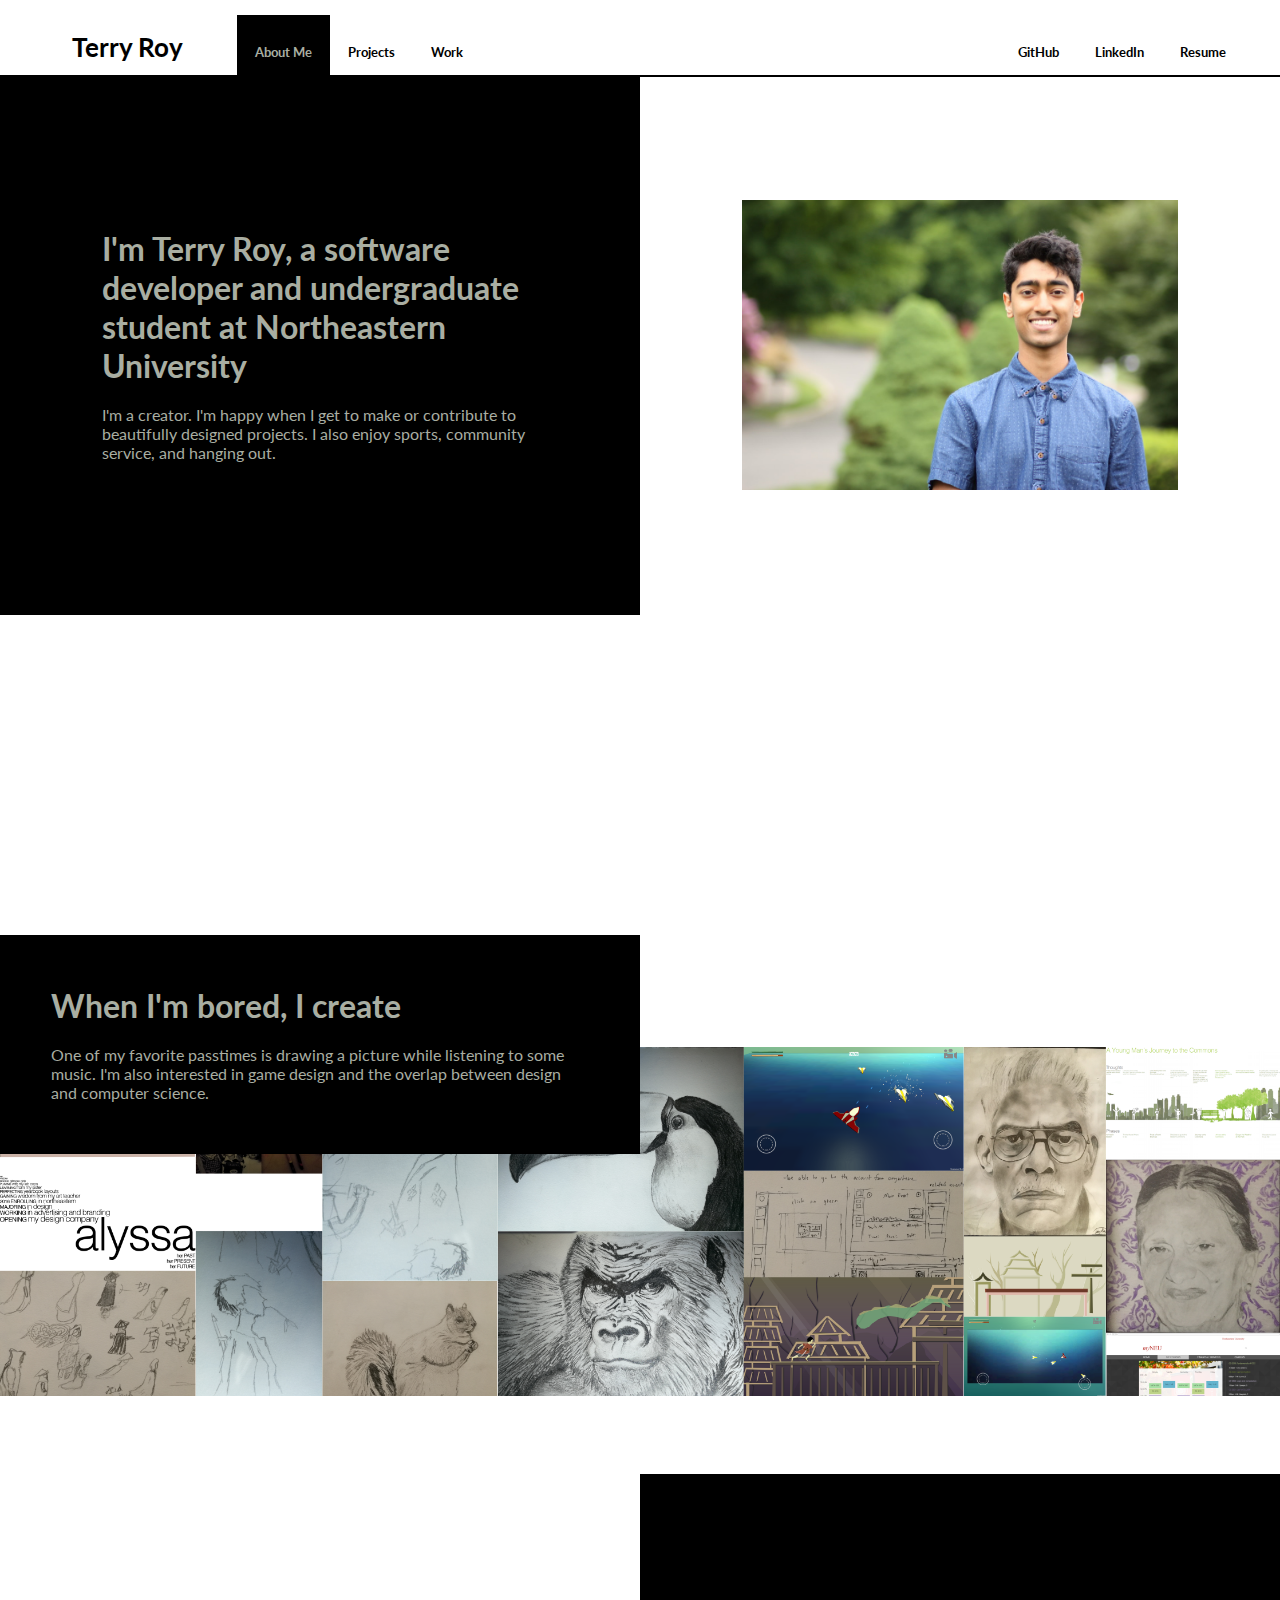
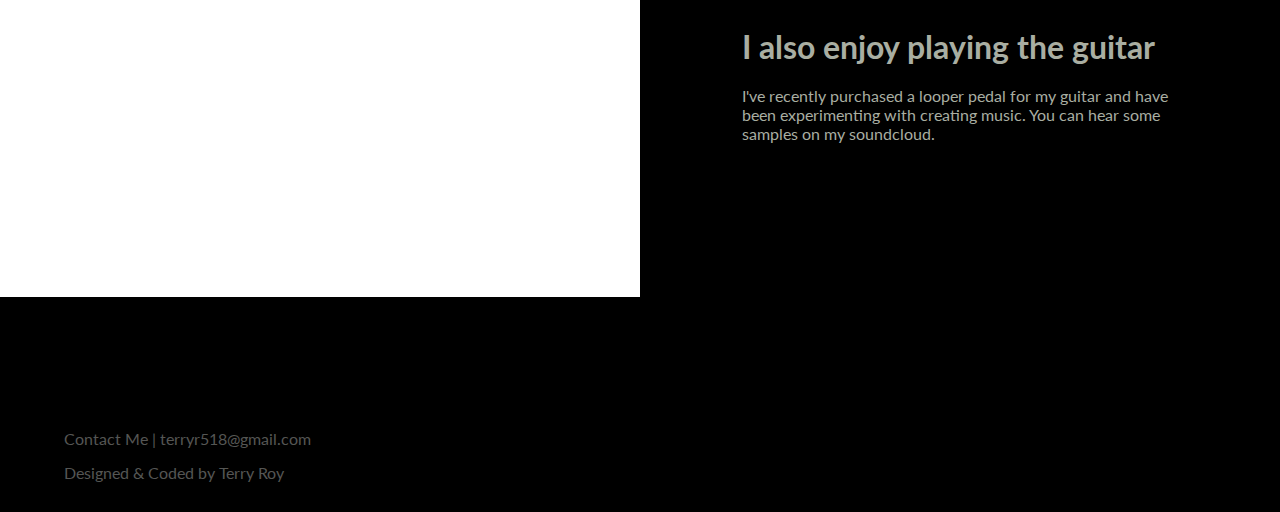
==== index.html @ 58ae0f97 "added work section and mobile support" ====
<!DOCTYPE html>
<html lang = "english">

	<head>
		<link  rel="stylesheet" href="https://fonts.googleapis.com/css?family=Lato">
		<link rel = "stylesheet" type = "text/css" href="master.css">
		<title> Terry Roy | Software Developer </title>
		<meta name="viewport" content="width=device-width, initial-scale=1.0">
	</head>

	<body id="AboutMe">

		<!-- SIDE BAR -->

		<div class = "toggle-btn" onclick="toggleSidebar()">
	        <span></span>
		    <span></span>
		    <span></span>
		</div>

		<div id="sidebar">
		  <ul class = "ul2">
				<li><span>About Me</span></li>
				<li><a href="./projects.html">Projects</a></li>
				<li><a href="./work.html">Work</a></li>
			</ul>
			<ul class = "ul1">
				<li><a href="https://github.com/terryr1" target = "_blank">GitHub</a></li>
				<li><a href="https://www.linkedin.com/in/terry-roy/" target = "_blank">LinkedIn</a></li>
				<li><a href="https://github.com/terryr1/terryr1.github.io/blob/master/resume.pdf">Resume</a></li>
			</ul>
		</div>

		<script>
			function toggleSidebar() {
				document.getElementById("sidebar").classList.toggle('active');
			}

			document.addEventListener("click", function(event) {
				if(event.target.closest("#sidebar")) return;
				if(event.target.closest(".toggle-btn")) return;
				document.getElementById("sidebar").classList.remove('active');
			});

		</script>

		
		<!-- PREVIOUS CODE -->

		<div class = "header">
			<h1> Terry Roy </h1>
			<ul class = "ul2">
				<li><span>About Me</span></li>
				<li><a href="./projects.html">Projects</a></li>
				<li><a href="./work.html">Work</a></li>
			</ul>
			<ul class = "ul1">
				<li><a href="https://github.com/terryr1" target = "_blank">GitHub</a></li>
				<li><a href="https://www.linkedin.com/in/terry-roy/" target = "_blank">LinkedIn</a></li>
				<li><a href="https://github.com/terryr1/terryr1.github.io/blob/master/resume.pdf">Resume</a></li>
			</ul>
		</div>
		<div class = "hline"> </div>
		<div class = "section">
			<section class = "left black">
				<h1>I'm Terry Roy, a software developer and undergraduate student at Northeastern University</h1>
				<p> I'm a creator. I'm happy when I get to make or contribute to beautifully designed projects. I also enjoy sports, community service, and hanging out.</p>
			</section>
			<img src = "images/terry.png" class = "right img" alt = "terry face"/>
		</div>
		<div class = "section white-back">
			<section class = "left banner-text" id="MyArt">
				<h1>When I'm bored, I create</h1>
				<p>One of my favorite passtimes is drawing a picture while listening to some music. I'm also interested in game design and the overlap between design and computer science. </p>
			</section>
			<img src = "images/artbanner.png" class = "right banner" alt = "art banner" />
		</div>
		<div class= "section">
			<iframe class = "left img" width="100%" height="600" scrolling="no" frameborder="no" allow="autoplay" src="https://w.soundcloud.com/player/?url=https%3A//api.soundcloud.com/tracks/547295505&color=%23a9aea2&auto_play=false&hide_related=false&show_comments=true&show_user=true&show_reposts=false&show_teaser=true&visual=true"></iframe>
			<section class = "right black" id="MyMusic">
				<h1>I also enjoy playing the guitar</h1>
				<p>I've recently purchased a looper pedal for my guitar and have been experimenting with creating music. You can hear some samples on my soundcloud.</p>
			</section>
		</div>
		<div class = "footer">
			<section  id="footer" class = "footersec">
				<p>Contact Me | terryr518@gmail.com</p>
				<p>Designed & Coded by Terry Roy</p>
			</section>
		</div>
	</body>
</html>
---- master.css ----
/*-------------------MOBILE VERSION---------------------------------------------------------------*/
body {
		margin: 0;
		padding: 0;
		background-color: white;
}

* {
	    box-sizing: border-box;
}

/*------ABOUT ME-----*/

.section {
		align-items: center;
		display: inline-block;
		width: 100%;
		background-color: black;
}

.white-back {
	background-color: white;
}

.black {
	font-family: 'Lato', serif;
	color: #A9AEA2;
	width: 100%;
	padding: 8%;
	position: relative;
}

.banner-text {
	font-family: 'Lato', serif;
	color: black;
	width: 100%;
	padding: 8%;
	position: relative;
}

.banner {
	width: 100%;
	height: auto;
	position: relative;
	padding-top: 15%;
	padding-bottom: 15%;
}

.white {
	font-family: 'Lato', serif;
	color: black;
	width: 100%;
	padding: 8%;
	background-color: white;
	position: relative;
}

/* face */
.img {
	padding: 8%;
	width: auto;
	height: 50vw;	
	display:block;
	margin-left:auto;
	margin-right:auto;
	position: relative;
}


/** -------------------HEADER **/

.hline {
	display: none;
}
.header {
	width: 100%;
	font-family: 'Lato', serif;
    font-size: 13px;/*make vh*/
}


/*my name*/
.header h1 {
	margin: 0;
	position: relative;
	display: flex;
	float: left;
	display: block;
	padding: 0 0vh;/*make vh*/
	list-style: none;
	line-height: 80px;/*make px*/
	text-align: center;
	text-decoration: none;
	color: black;
	font-weight: bold;
	margin-left: 6vh;/*make vh*/
}

.header ul {
	display: none;
}


/** -----------------------------------------------FOOTER **/
	/*centers items vertically*/
	.footer {
		display: flex;
		align-items: center;
		background-color: black;
		width: 100%;
		padding-top: 10%;
	}

	.footersec {
		width: 100%;
		font-family: 'Lato', serif;
		color: #555654;
		float: right;
		padding-left: 5%;
		background-color: black;
	}

/*--------------SIDEBAR------------*/

#sidebar {

	font-family: 'Lato', serif;
	top: -.25%;
	font-size: 13px;/*make vh*/
	margin: 0;
	padding: 0;
	position: fixed;
	width: 35%;
	height:100%;
	background-color: white;
	right: -35%;
	transition: all 500ms linear;
	z-index: 2;
}

#sidebar.active {
	z-index: 2;
	right: 0%;
}

.toggle-btn {
	position: absolute;
	right: 5%;
	top: 25px;
}

.toggle-btn span {
	display: block;
	width: 28px;
	height: 4px;
	background: black;
	margin: 5px;
}

#sidebar ul li
{
	list-style: none;
	line-height: 35px;/*make px*/
	text-align: left;
}

#sidebar ul li a
{
	display: block;
	padding: 0 2vh;/*make vh*/
	text-decoration: none;
	color: black;
	font-weight: bold;
}

#sidebar ul li span
{
	display: block;
	padding: 0 2vh;/*make vh*/
	text-decoration: none;
	color: #A9AEA2;
	background-color: black;
	font-weight: bold;
}

#sidebar ul li a:hover
{
	font-family: 'Lato', serif;
    font-size: 12px;/*make vh*/
}


/*----------------DESKTOP SITE--------------------------------------------------------------------------------------------*/

@media only screen and (min-width: 777px) {

    body {
		margin: 0;
		padding: 0;
		background-color: white;
	}

	* {
		margin: 0;
	    box-sizing: border-box;
	    /*border: 1px solid red;*/
	}

	.mobileversion {
		display: none;
	}

	#sidebar {
		display: none;
	}

	.toggle-btn {
		display: none;
	}

	/*----------------------------------MAIN PAGE CONTENT----*/

	.section {
		all: unset;
		display: flex;
		align-items: center;
		width: 100%;
		background-color: white;
	}

	.section h1 {
		margin-bottom: 20px;
	}
	
	.left {
		float: left;

	}

	.right {
		float: right;
	}

	.img {
		all: unset;
		max-height: 50vh;
		margin: 0;
		padding-top: 3%;
		padding-bottom: 3%;
		padding-left: 8%;
		padding-right: 8%;
		object-fit: contain;
		align-self: center;
		width: 34%;
		height: auto;
	}

	.white {
		font-family: 'Lato', serif;
		color: black;
		width: 50%;
		padding: 8%;
		padding-top: 25%;
		padding-bottom: 25%;
		background-color: white;
	}

	.black {
		font-family: 'Lato', serif;
		margin-bottom: 0;
		color: #A9AEA2;
		width: 50%;
		padding: 8%;
		padding-top: 12%;
		padding-bottom: 12%;
		background-color: black;
	}

	/**-------------------------------art banner---------------------------**/

	.banner-text {
		z-index: 2;
		font-family: 'Lato', serif;
		color: #A9AEA2;
		width: 50%;
		padding: 4%;
		margin-top: 25%;
		margin-bottom: 25%;
		background-color: black;
	}

	.banner {
		width: 100%;
		height: auto;
		top: 95%;
		left: 0%;
		position: absolute;
		padding-top: 15%;
		padding-bottom: 15%;
	}


	/** -----------------------------------------------FOOTER **/
	/*centers items vertically*/
	.footer {
		display: flex;
		align-items: center;
		background-color: black;
		padding-top: 8%; 
		width: 100%;
	}

	.footersec {
		margin-top: 15px;
		margin-bottom: 15px;
		width: 100%;
		font-family: 'Lato', serif;
		color: #555654;
		float: right;
		padding-left: 5%;
		background-color: black;
	}

	.footersec p {
		margin-top: 15px;
		margin-bottom: 15px;
	}


	/*----------------------------------------------------HEADER----*/

	/*header line*/
	.hline {
		left: 0;
		display: unset;
		width: 100%;
		top: 75px;/*make vh*/
		color: black;
		border-top: 2px solid black;/*make vh*/
		position: absolute;
	}

	.header {
		width: 100%;
		font-family: 'Lato', serif;
	    font-size: 13px;/*make vh*/
	}

	.header ul
	{
		display: unset;
		display: flex;
	}

	/*left list*/
	.ul2
	{
		top: 15px;
		position: relative;
		display: flex;
		float: left;
		padding: 0 4vh;
	}

	/*right list*/
	.ul1
	{
		top: 15px;
		position: relative;
		display: flex;
		float: right;
		padding: 0 4vh;
	}

	/*my name*/
	.header h1 {
		top: 10px;
		position: relative;
		display: flex;
		float: left;
		display: block;
		padding: 0 2vh;/*make vh*/
		list-style: none;
		line-height: 75px;/*make px*/
		text-align: center;
		text-decoration: none;
		color: black;
		font-weight: bold;
		margin-left: 6vh;/*make vh*/
	}

	.header ul li
	{
		list-style: none;
		line-height: 75px;/*make px*/
		text-align: center;
	}

	.header ul li a
	{
		display: block;
		padding: 0 2vh;/*make vh*/
		text-decoration: none;
		color: black;
		font-weight: bold;
	}

	.header ul li span
	{
		display: block;
		padding: 0 2vh;/*make vh*/
		text-decoration: none;
		color: #A9AEA2;
		background-color: black;
		font-weight: bold;
	}

	.header ul li a:hover
	{
		font-family: 'Lato', serif;
	    font-size: 12px;/*make vh*/
	}

}
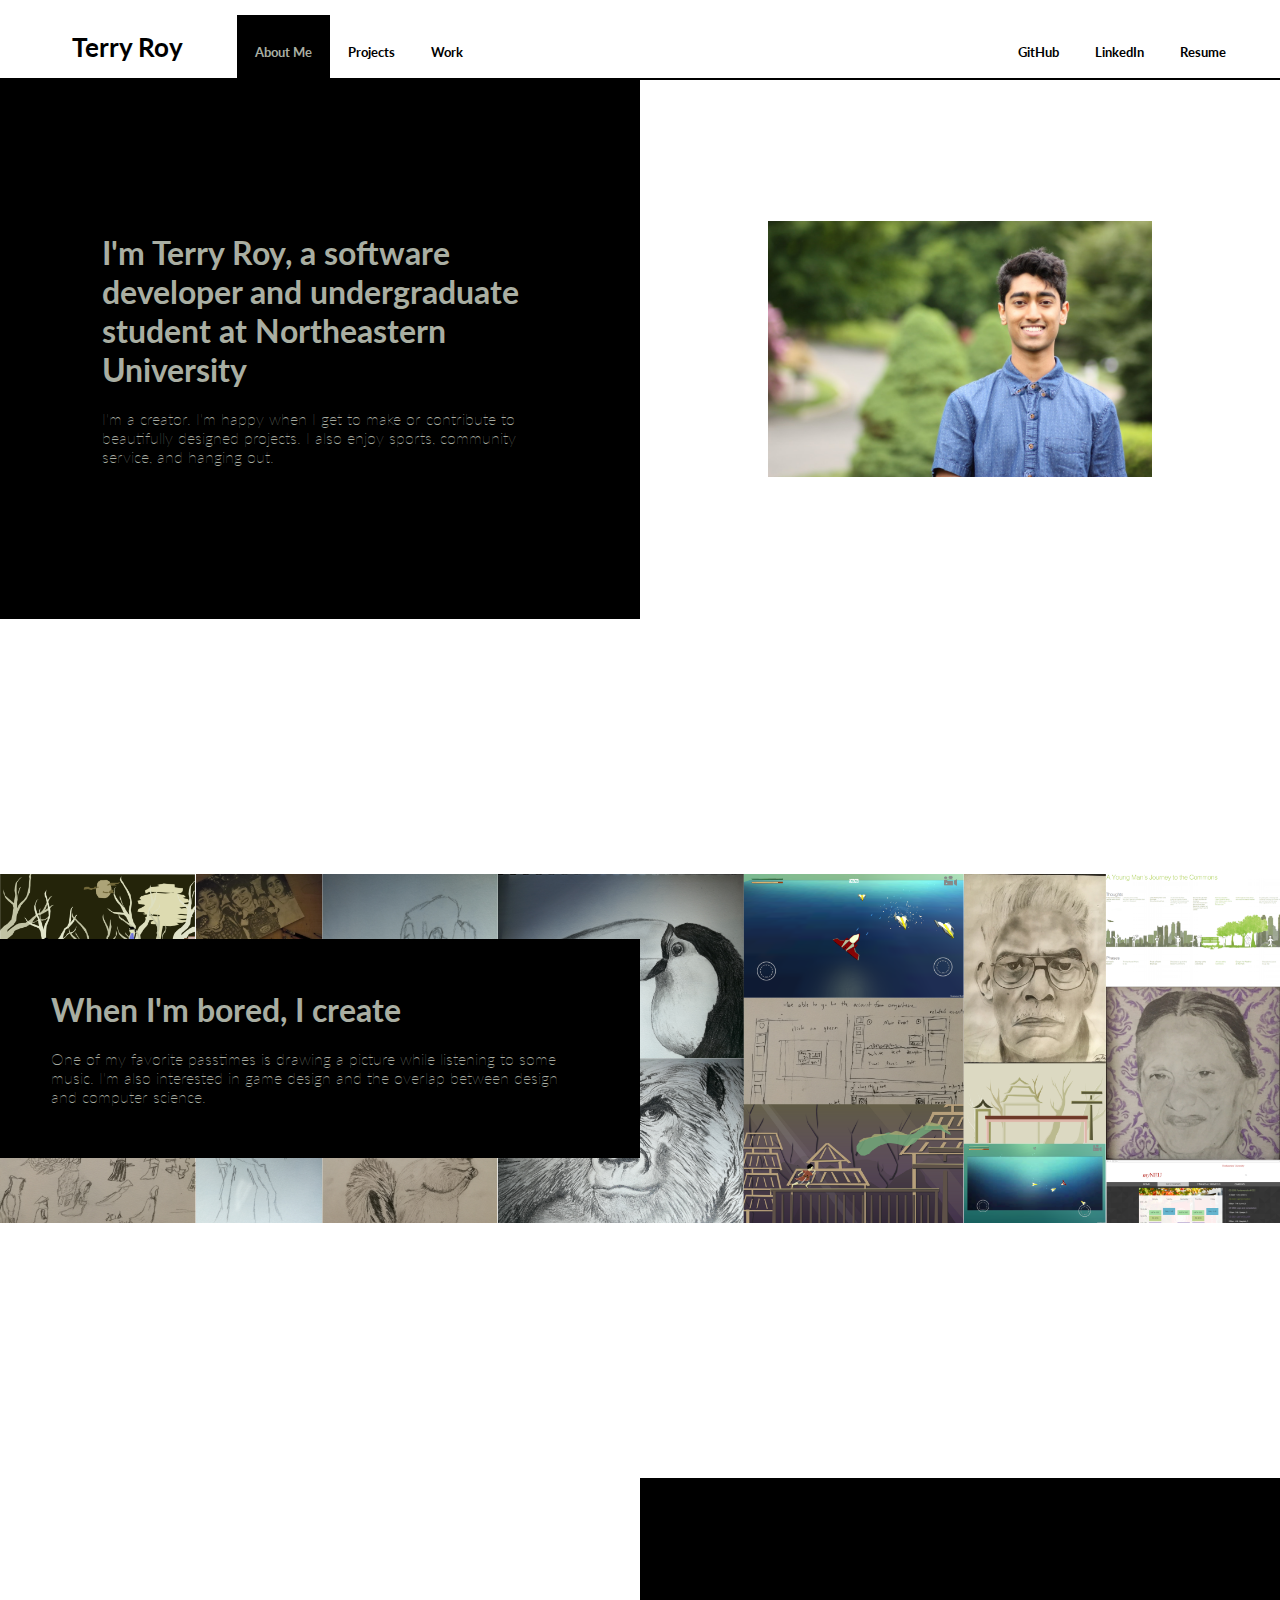
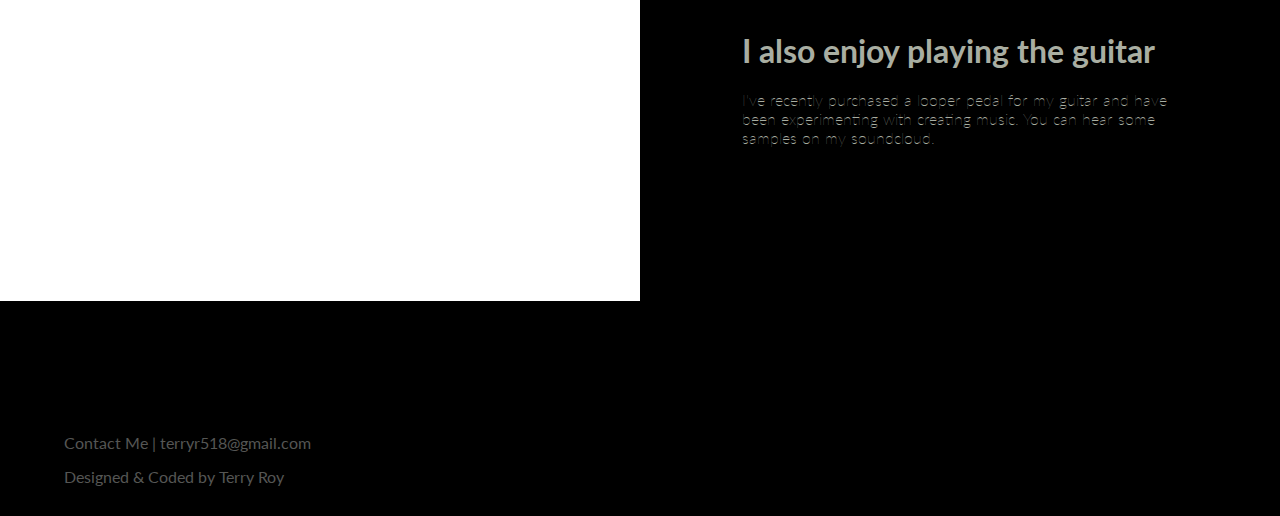
==== commit 8d1a4291: "fixed weird formatting" ====
--- a/index.html
+++ b/index.html
@@ -68,7 +68,9 @@
 				<h1>I'm Terry Roy, a software developer and undergraduate student at Northeastern University</h1>
 				<p> I'm a creator. I'm happy when I get to make or contribute to beautifully designed projects. I also enjoy sports, community service, and hanging out.</p>
 			</section>
-			<img src = "images/terry.png" class = "right img" alt = "terry face"/>
+			<div class = "right img-container"> 
+				<img src = "images/terry.png" class = "img" alt = "terry face"/>
+			</div>
 		</div>
 		<div class = "section white-back">
 			<section class = "left banner-text" id="MyArt">
@@ -78,7 +80,9 @@
 			<img src = "images/artbanner.png" class = "right banner" alt = "art banner" />
 		</div>
 		<div class= "section">
-			<iframe class = "left img" width="100%" height="600" scrolling="no" frameborder="no" allow="autoplay" src="https://w.soundcloud.com/player/?url=https%3A//api.soundcloud.com/tracks/547295505&color=%23a9aea2&auto_play=false&hide_related=false&show_comments=true&show_user=true&show_reposts=false&show_teaser=true&visual=true"></iframe>
+			<div class = "left img-container"> 
+				<iframe class = "img" width="100%" height="600" scrolling="no" frameborder="no" allow="autoplay" src="https://w.soundcloud.com/player/?url=https%3A//api.soundcloud.com/tracks/547295505&color=%23a9aea2&auto_play=false&hide_related=false&show_comments=true&show_user=true&show_reposts=false&show_teaser=true&visual=true"></iframe>
+			</div>
 			<section class = "right black" id="MyMusic">
 				<h1>I also enjoy playing the guitar</h1>
 				<p>I've recently purchased a looper pedal for my guitar and have been experimenting with creating music. You can hear some samples on my soundcloud.</p>
--- a/master.css
+++ b/master.css
@@ -1,5 +1,7 @@
 
 /*-------------------MOBILE VERSION---------------------------------------------------------------*/
+
+/*reset css*/
 body {
 		margin: 0;
 		padding: 0;
@@ -10,13 +12,13 @@
 	    box-sizing: border-box;
 }
 
-/*------ABOUT ME-----*/
+/*------Formatting Text and Images-----*/
 
 .section {
-		align-items: center;
-		display: inline-block;
-		width: 100%;
-		background-color: black;
+	align-items: center;
+	display: inline-block;
+	width: 100%;
+	background-color: black;
 }
 
 .white-back {
@@ -73,12 +75,12 @@
 .hline {
 	display: none;
 }
+
 .header {
 	width: 100%;
 	font-family: 'Lato', serif;
     font-size: 13px;/*make vh*/
 }
-
 
 /*my name*/
 .header h1 {
@@ -103,38 +105,37 @@
 
 
 /** -----------------------------------------------FOOTER **/
-	/*centers items vertically*/
-	.footer {
-		display: flex;
-		align-items: center;
-		background-color: black;
-		width: 100%;
-		padding-top: 10%;
-	}
-
-	.footersec {
-		width: 100%;
-		font-family: 'Lato', serif;
-		color: #555654;
-		float: right;
-		padding-left: 5%;
-		background-color: black;
-	}
+/*centers items vertically*/
+.footer {
+	display: flex;
+	align-items: center;
+	background-color: black;
+	width: 100%;
+	padding-top: 10%;
+}
+
+.footersec {
+	width: 100%;
+	font-family: 'Lato', serif;
+	color: #555654;
+	float: right;
+	padding-left: 5%;
+	background-color: black;
+}
 
 /*--------------SIDEBAR------------*/
 
 #sidebar {
-
 	font-family: 'Lato', serif;
 	top: -.25%;
 	font-size: 13px;/*make vh*/
 	margin: 0;
 	padding: 0;
 	position: fixed;
-	width: 35%;
+	width: 45%;
 	height:100%;
 	background-color: white;
-	right: -35%;
+	right: -45%;
 	transition: all 500ms linear;
 	z-index: 2;
 }
@@ -193,7 +194,9 @@
 
 /*----------------DESKTOP SITE--------------------------------------------------------------------------------------------*/
 
-@media only screen and (min-width: 777px) {
+@media only screen and (min-width: 830px) {
+
+	/*Resets css and doesn't display mobile only things*/
 
     body {
 		margin: 0;
@@ -203,8 +206,11 @@
 
 	* {
 		margin: 0;
-	    box-sizing: border-box;
 	    /*border: 1px solid red;*/
+	}
+
+	div {
+		width: 100%;
 	}
 
 	.mobileversion {
@@ -219,55 +225,57 @@
 		display: none;
 	}
 
-	/*----------------------------------MAIN PAGE CONTENT----*/
-
+	/*---------------------Formats Images and Text----*/
 	.section {
 		all: unset;
-		display: flex;
 		align-items: center;
 		width: 100%;
+		display: flex;
+		font-family: 'Lato', serif;
+		font-weight: 1;
 		background-color: white;
+		font-style: normal;
 	}
 
 	.section h1 {
 		margin-bottom: 20px;
+	}
+
+	.img-container {
+		text-align: center;
+
+		width: 50%;
 	}
 	
 	.left {
 		float: left;
-
 	}
 
 	.right {
 		float: right;
 	}
 
+
 	.img {
-		all: unset;
-		max-height: 50vh;
-		margin: 0;
-		padding-top: 3%;
-		padding-bottom: 3%;
-		padding-left: 8%;
-		padding-right: 8%;
-		object-fit: contain;
-		align-self: center;
-		width: 34%;
-		height: auto;
+		padding: 0;
+		width: auto;
+		height: auto;	
+		max-height: 40vh;
+		max-width: 60%;
 	}
 
 	.white {
-		font-family: 'Lato', serif;
+		vertical-align: middle;
 		color: black;
 		width: 50%;
 		padding: 8%;
-		padding-top: 25%;
-		padding-bottom: 25%;
+		padding-top: 20%;
+		padding-bottom: 20%;
 		background-color: white;
 	}
 
 	.black {
-		font-family: 'Lato', serif;
+		vertical-align: middle;
 		margin-bottom: 0;
 		color: #A9AEA2;
 		width: 50%;
@@ -276,6 +284,8 @@
 		padding-bottom: 12%;
 		background-color: black;
 	}
+
+
 
 	/**-------------------------------art banner---------------------------**/
 
@@ -293,11 +303,7 @@
 	.banner {
 		width: 100%;
 		height: auto;
-		top: 95%;
-		left: 0%;
 		position: absolute;
-		padding-top: 15%;
-		padding-bottom: 15%;
 	}
 
 
@@ -335,16 +341,17 @@
 		left: 0;
 		display: unset;
 		width: 100%;
-		top: 75px;/*make vh*/
+		top: 78px;
 		color: black;
-		border-top: 2px solid black;/*make vh*/
+		border-top: 2px solid black;
 		position: absolute;
 	}
 
 	.header {
+		display: inline-block;
 		width: 100%;
 		font-family: 'Lato', serif;
-	    font-size: 13px;/*make vh*/
+	    font-size: 13px;
 	}
 
 	.header ul
@@ -380,20 +387,20 @@
 		display: flex;
 		float: left;
 		display: block;
-		padding: 0 2vh;/*make vh*/
+		padding: 0 2vh;
 		list-style: none;
-		line-height: 75px;/*make px*/
+		line-height: 75px;
 		text-align: center;
 		text-decoration: none;
 		color: black;
 		font-weight: bold;
-		margin-left: 6vh;/*make vh*/
+		margin-left: 6vh;
 	}
 
 	.header ul li
 	{
 		list-style: none;
-		line-height: 75px;/*make px*/
+		line-height: 75px;
 		text-align: center;
 	}
 
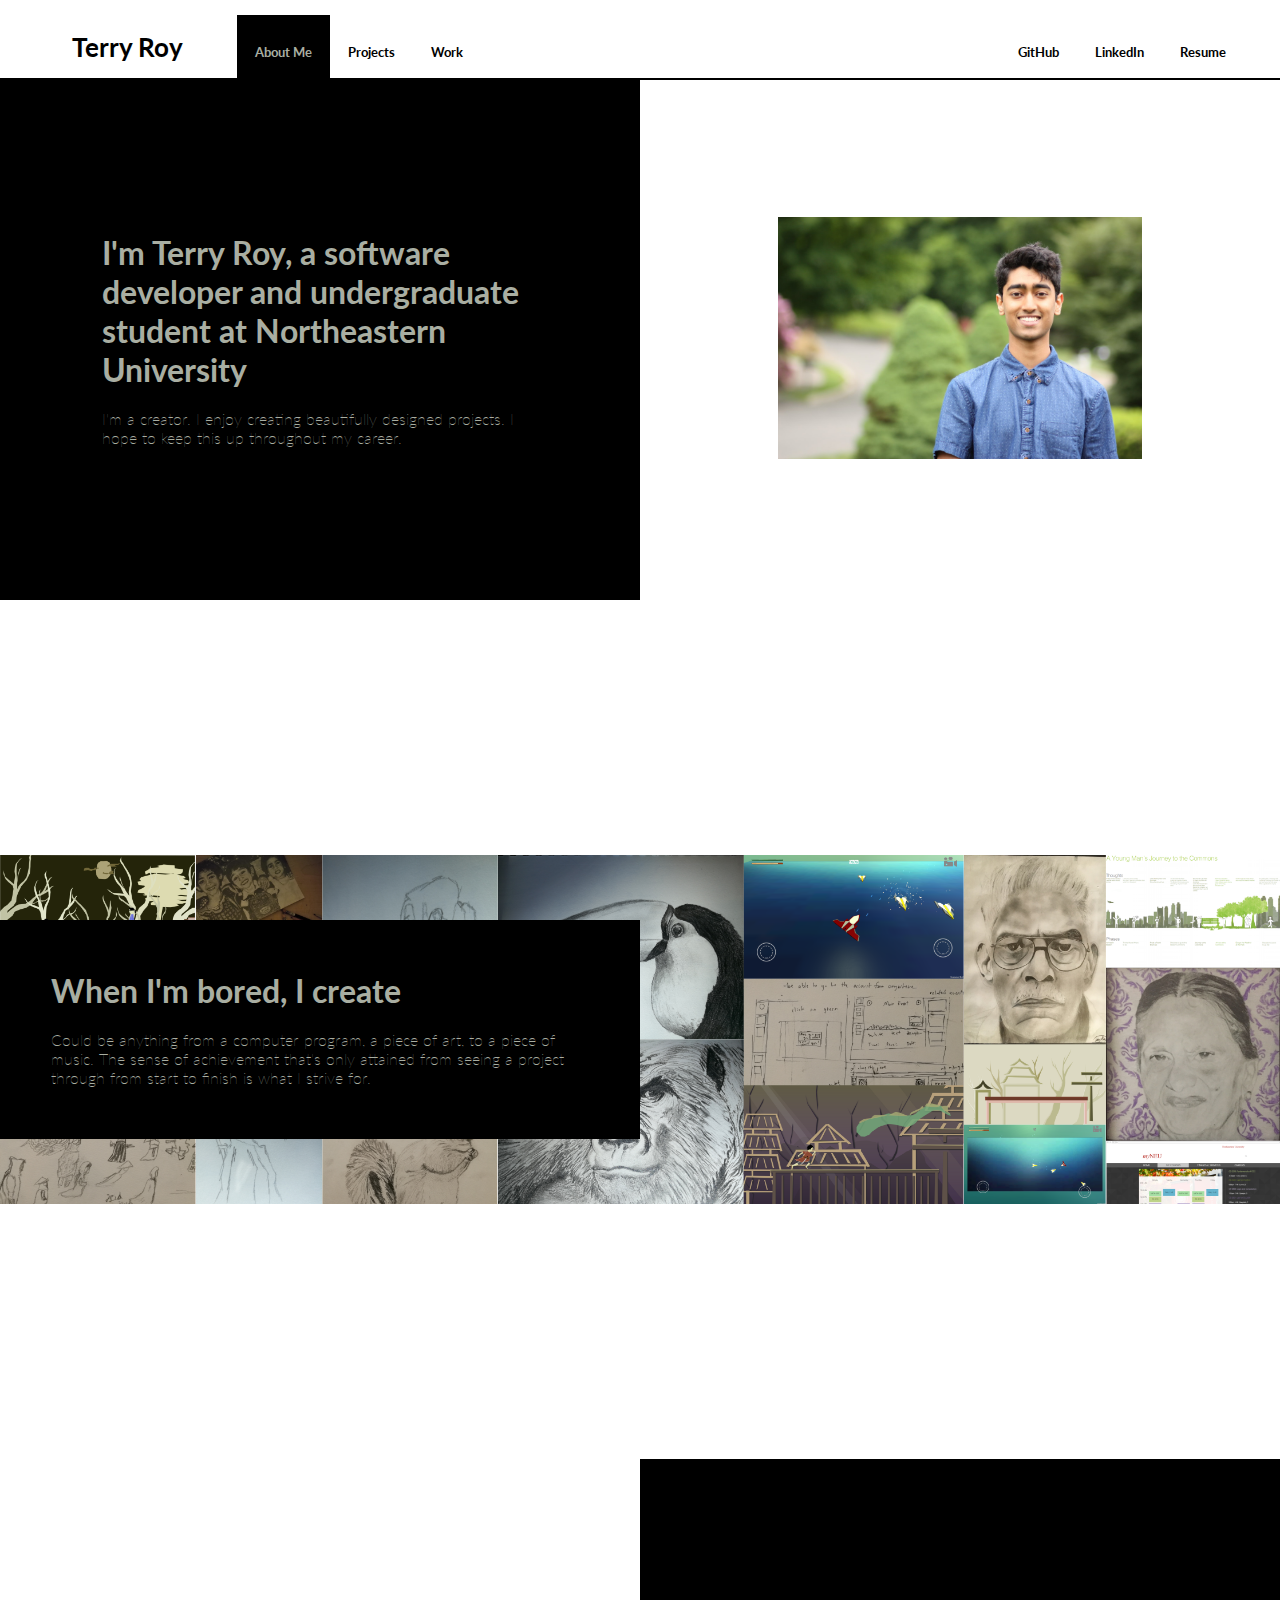
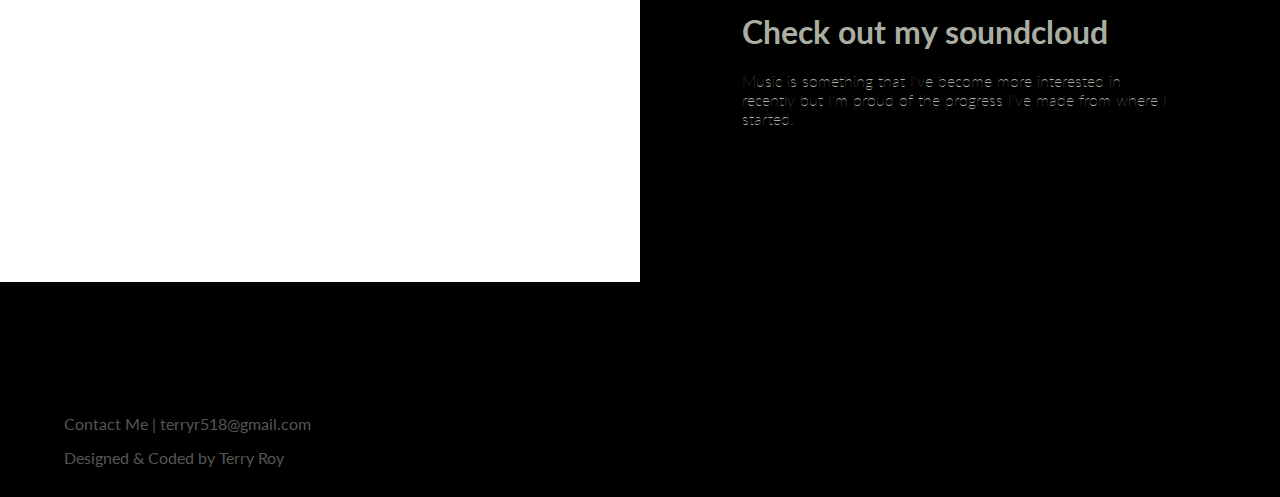
==== commit ddb8b0c2: "updated work stuff and text" ====
--- a/index.html
+++ b/index.html
@@ -66,7 +66,7 @@
 		<div class = "section">
 			<section class = "left black">
 				<h1>I'm Terry Roy, a software developer and undergraduate student at Northeastern University</h1>
-				<p> I'm a creator. I'm happy when I get to make or contribute to beautifully designed projects. I also enjoy sports, community service, and hanging out.</p>
+				<p> I'm a creator. I enjoy creating beautifully designed projects. I hope to keep this up throughout my career.</p>
 			</section>
 			<div class = "right img-container"> 
 				<img src = "images/terry.png" class = "img" alt = "terry face"/>
@@ -75,17 +75,18 @@
 		<div class = "section white-back">
 			<section class = "left banner-text" id="MyArt">
 				<h1>When I'm bored, I create</h1>
-				<p>One of my favorite passtimes is drawing a picture while listening to some music. I'm also interested in game design and the overlap between design and computer science. </p>
+				<p>Could be anything from a computer program, a piece of art, to a piece of music. The sense of achievement that's only attained from
+				seeing a project through from start to finish is what I strive for. </p>
 			</section>
 			<img src = "images/artbanner.png" class = "right banner" alt = "art banner" />
 		</div>
 		<div class= "section">
 			<div class = "left img-container"> 
-				<iframe class = "img" width="100%" height="600" scrolling="no" frameborder="no" allow="autoplay" src="https://w.soundcloud.com/player/?url=https%3A//api.soundcloud.com/tracks/547295505&color=%23a9aea2&auto_play=false&hide_related=false&show_comments=true&show_user=true&show_reposts=false&show_teaser=true&visual=true"></iframe>
+				
 			</div>
 			<section class = "right black" id="MyMusic">
-				<h1>I also enjoy playing the guitar</h1>
-				<p>I've recently purchased a looper pedal for my guitar and have been experimenting with creating music. You can hear some samples on my soundcloud.</p>
+				<h1>Check out my soundcloud</h1>
+				<p>Music is something that I've become more interested in recently but I'm proud of the progress I've made from where I started.</p>
 			</section>
 		</div>
 		<div class = "footer">
--- a/master.css
+++ b/master.css
@@ -243,7 +243,6 @@
 
 	.img-container {
 		text-align: center;
-
 		width: 50%;
 	}
 	
@@ -257,7 +256,10 @@
 
 
 	.img {
+		display: inline-flex;
 		padding: 0;
+		padding-left: 10px;
+		padding-right: 10px;
 		width: auto;
 		height: auto;	
 		max-height: 40vh;
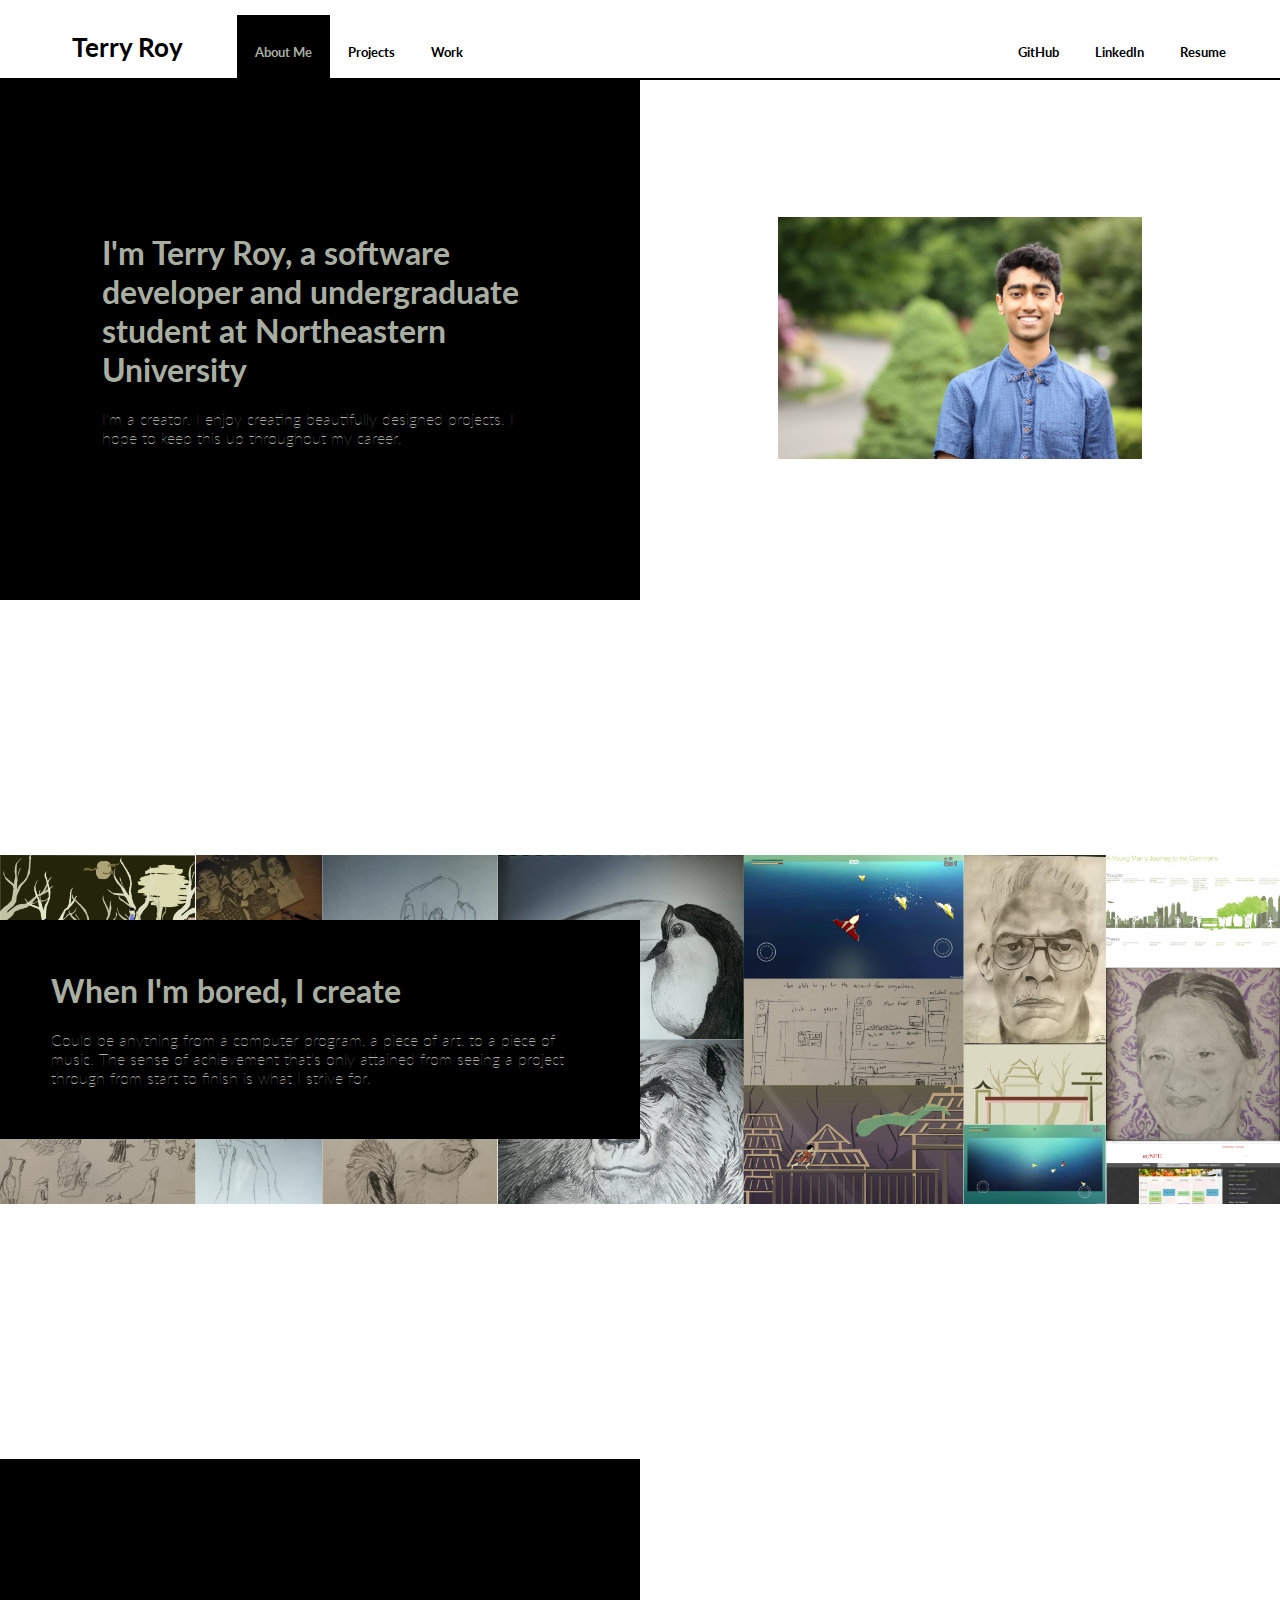
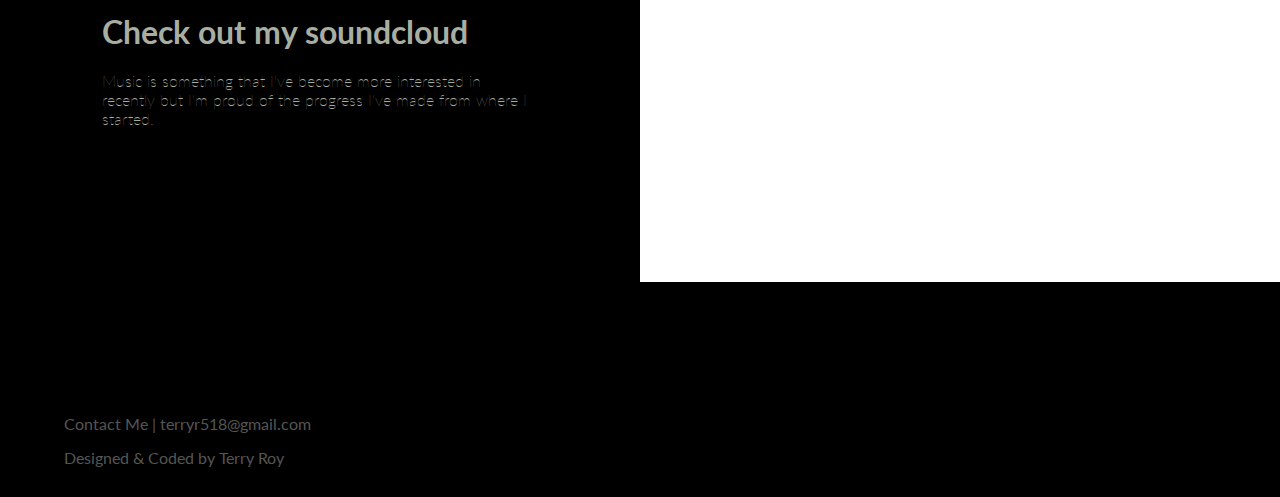
==== commit b63870de: "All text on the left now" ====
--- a/index.html
+++ b/index.html
@@ -81,13 +81,14 @@
 			<img src = "images/artbanner.png" class = "right banner" alt = "art banner" />
 		</div>
 		<div class= "section">
-			<div class = "left img-container"> 
-				
-			</div>
-			<section class = "right black" id="MyMusic">
+			
+			<section class = "left black" id="MyMusic">
 				<h1>Check out my soundcloud</h1>
 				<p>Music is something that I've become more interested in recently but I'm proud of the progress I've made from where I started.</p>
 			</section>
+			<div class = "right img-container"> 
+				
+			</div>
 		</div>
 		<div class = "footer">
 			<section  id="footer" class = "footersec">
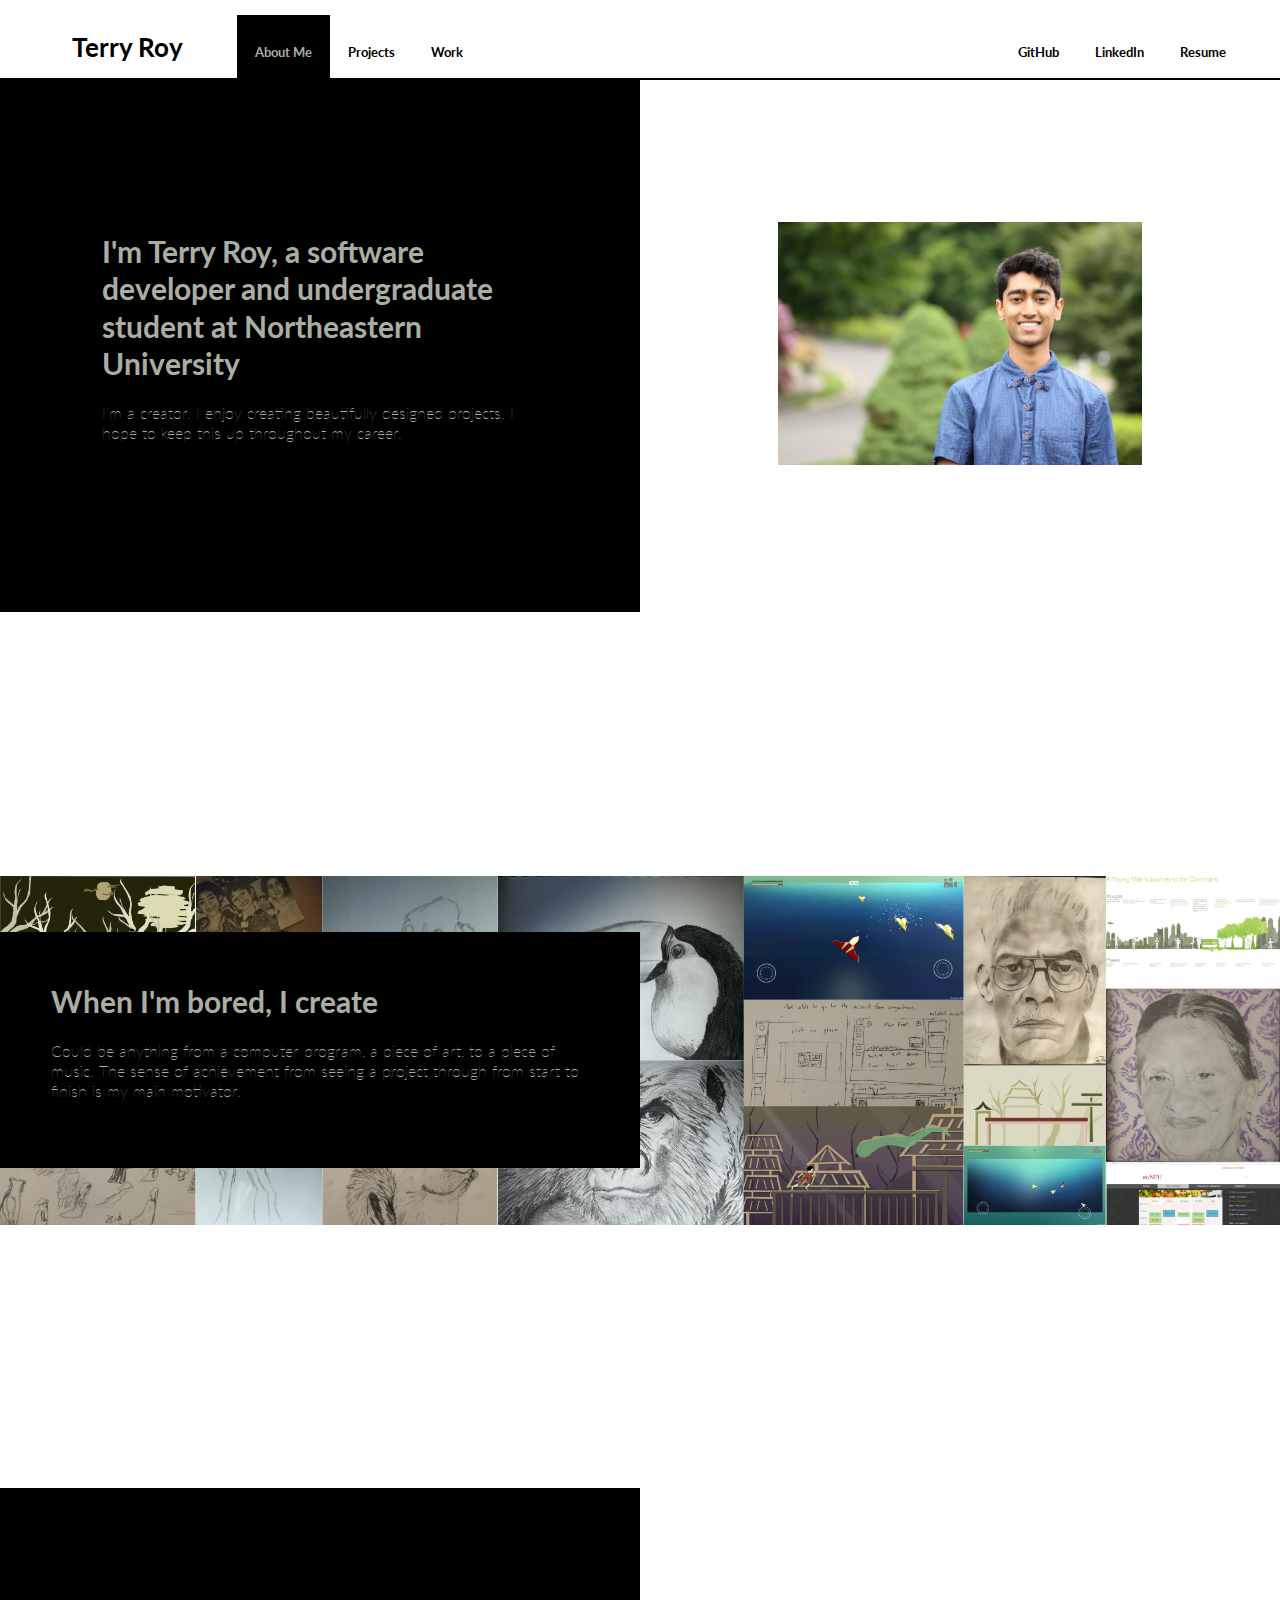
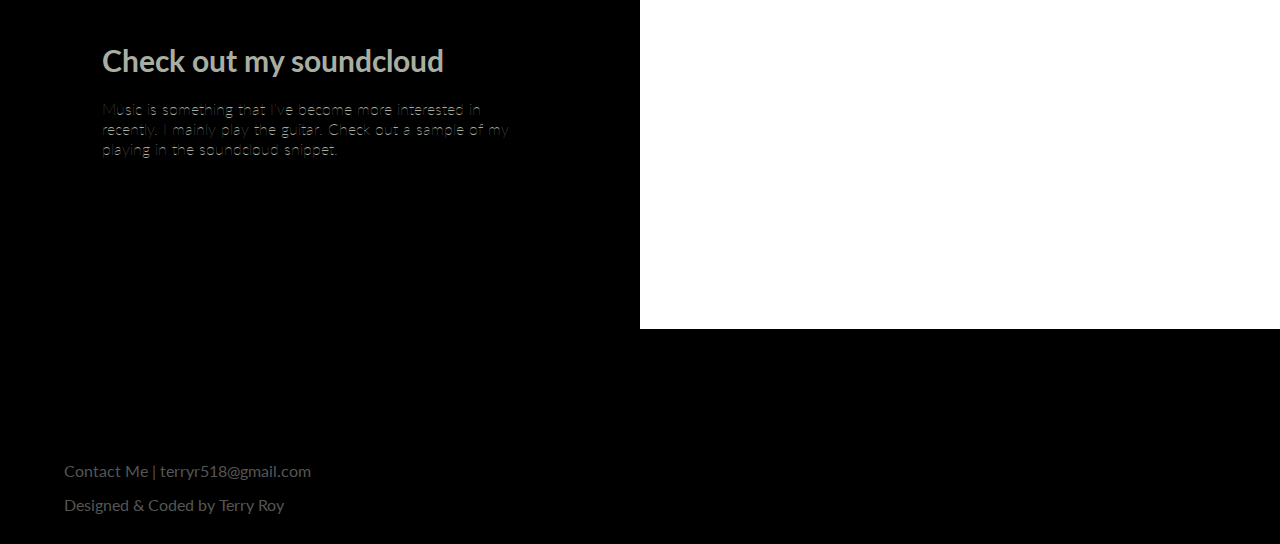
==== commit 60c43df6: "Update index.html" ====
--- a/index.html
+++ b/index.html
@@ -75,8 +75,8 @@
 		<div class = "section white-back">
 			<section class = "left banner-text" id="MyArt">
 				<h1>When I'm bored, I create</h1>
-				<p>Could be anything from a computer program, a piece of art, to a piece of music. The sense of achievement that's only attained from
-				seeing a project through from start to finish is what I strive for. </p>
+				<p>Could be anything from a computer program, a piece of art, to a piece of music. The sense of achievement from
+				seeing a project through from start to finish is my main motivator. </p>
 			</section>
 			<img src = "images/artbanner.png" class = "right banner" alt = "art banner" />
 		</div>
@@ -84,10 +84,11 @@
 			
 			<section class = "left black" id="MyMusic">
 				<h1>Check out my soundcloud</h1>
-				<p>Music is something that I've become more interested in recently but I'm proud of the progress I've made from where I started.</p>
+				<p>Music is something that I've become more interested in recently. I mainly play the guitar. Check out a sample of my playing in the soundcloud
+				snippet.</p>
 			</section>
 			<div class = "right img-container"> 
-				
+				<iframe width="75%" height="300" scrolling="no" frameborder="no" allow="no" src="https://w.soundcloud.com/player/?url=https%3A//api.soundcloud.com/tracks/571464189&color=%23a9aea2&auto_play=false&hide_related=false&show_comments=true&show_user=true&show_reposts=false&show_teaser=true&visual=true"></iframe>
 			</div>
 		</div>
 		<div class = "footer">
--- a/master.css
+++ b/master.css
@@ -6,6 +6,10 @@
 		margin: 0;
 		padding: 0;
 		background-color: white;
+}
+
+.space {
+	margin: 25%;
 }
 
 * {
@@ -204,6 +208,10 @@
 		background-color: white;
 	}
 
+	p {
+		margin-bottom: 1em;
+	}
+
 	* {
 		margin: 0;
 	    /*border: 1px solid red;*/
@@ -233,11 +241,14 @@
 		display: flex;
 		font-family: 'Lato', serif;
 		font-weight: 1;
+		line-height: 125%;
 		background-color: white;
 		font-style: normal;
 	}
 
 	.section h1 {
+		font-size: 30px;
+		line-height: 125%;
 		margin-bottom: 20px;
 	}
 
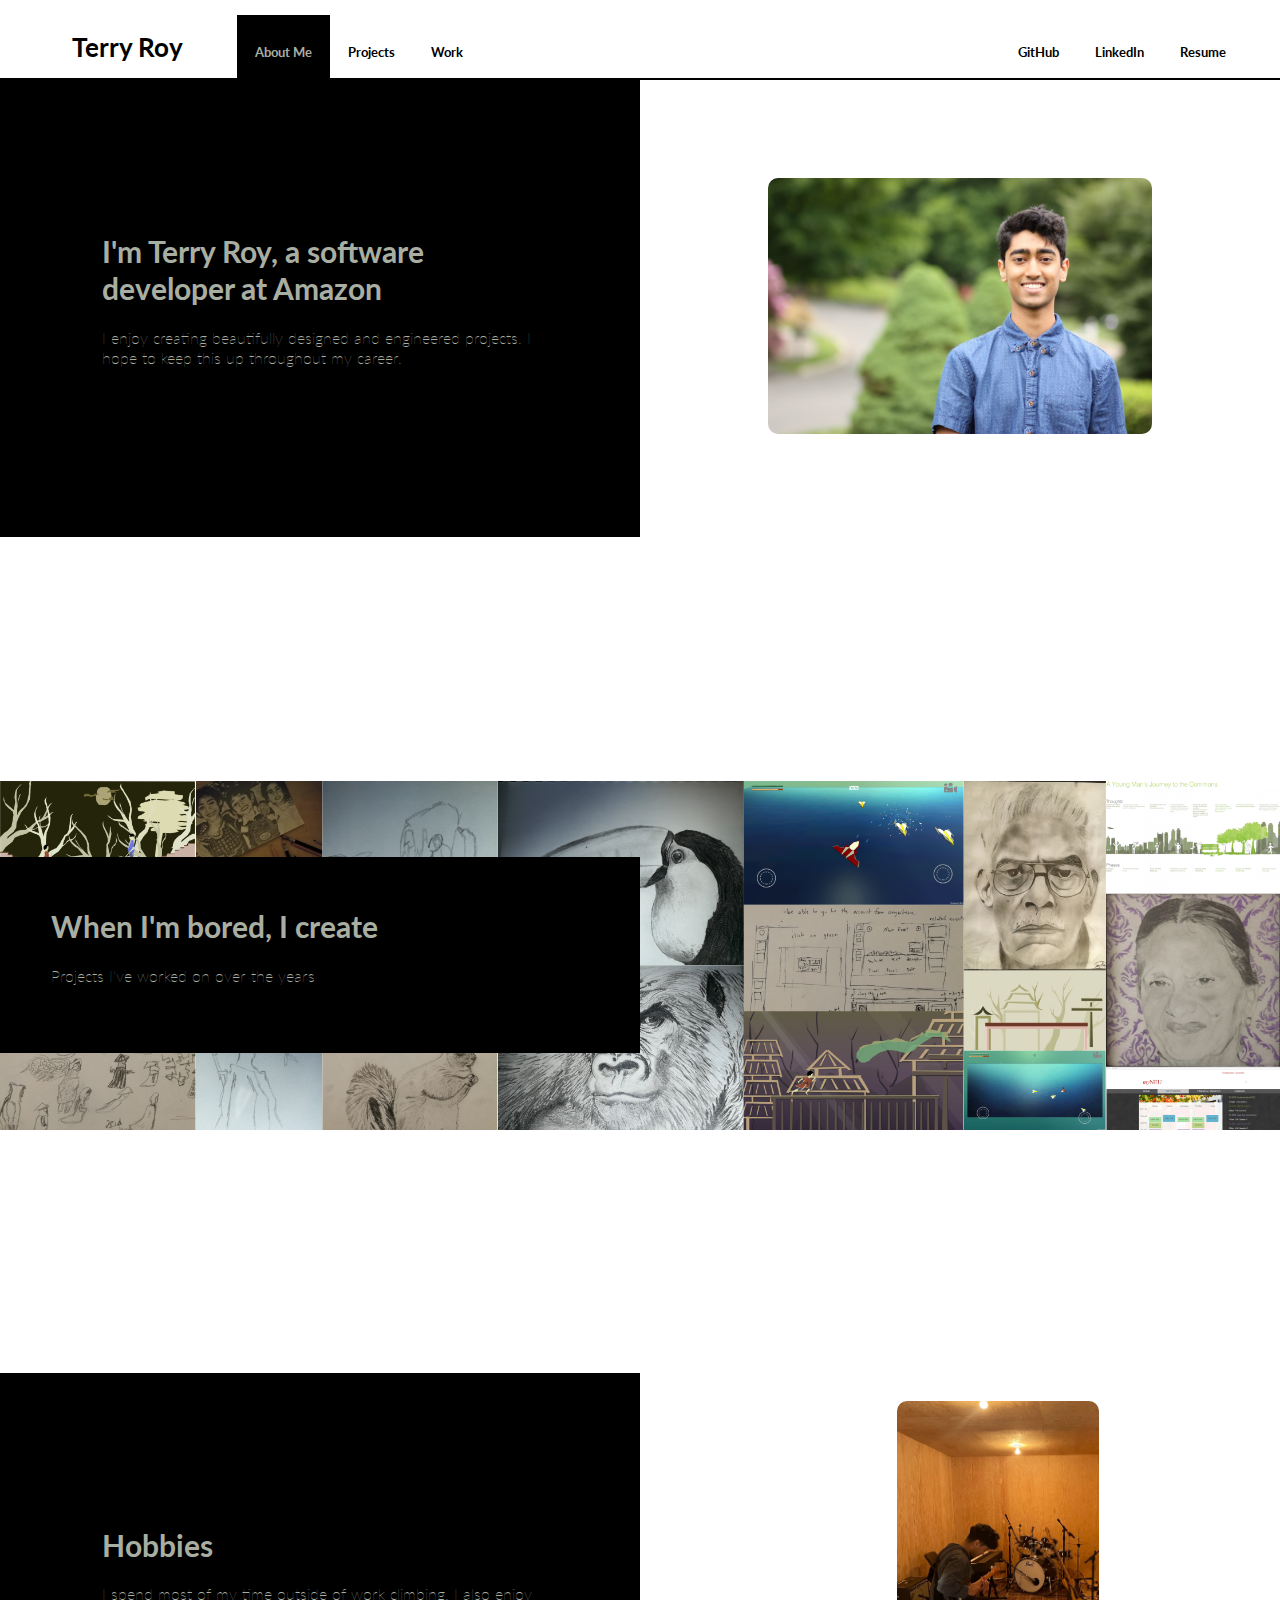
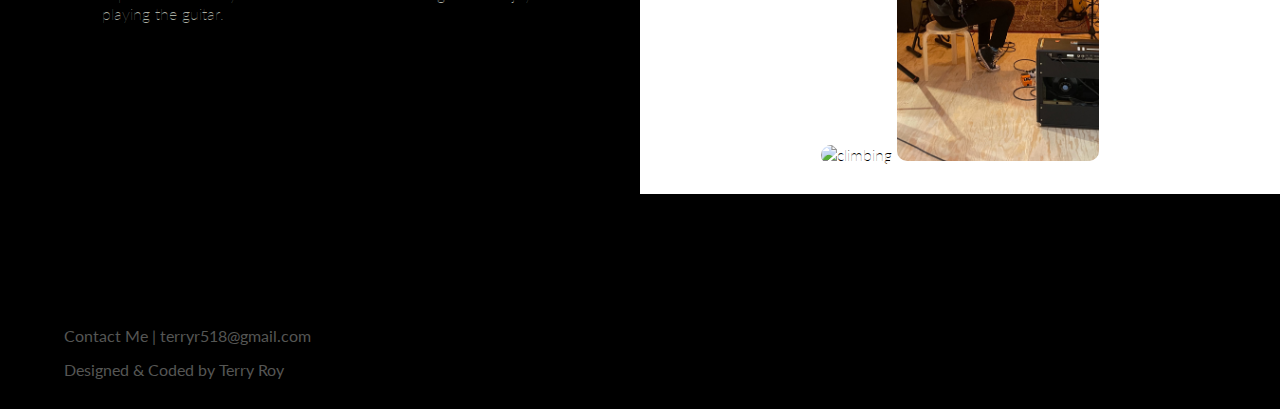
==== commit 92e550d3: "update for 2023" ====
--- a/index.html
+++ b/index.html
@@ -65,8 +65,8 @@
 		<div class = "hline"> </div>
 		<div class = "section">
 			<section class = "left black">
-				<h1>I'm Terry Roy, a software developer and undergraduate student at Northeastern University</h1>
-				<p> I'm a creator. I enjoy creating beautifully designed projects. I hope to keep this up throughout my career.</p>
+				<h1>I'm Terry Roy, a software developer at Amazon</h1>
+				<p> I enjoy creating beautifully designed and engineered projects. I hope to keep this up throughout my career.</p>
 			</section>
 			<div class = "right img-container"> 
 				<img src = "images/terry.png" class = "img" alt = "terry face"/>
@@ -75,20 +75,19 @@
 		<div class = "section white-back">
 			<section class = "left banner-text" id="MyArt">
 				<h1>When I'm bored, I create</h1>
-				<p>Could be anything from a computer program, a piece of art, to a piece of music. The sense of achievement from
-				seeing a project through from start to finish is my main motivator. </p>
+				<p>Projects I've worked on over the years</p>
 			</section>
 			<img src = "images/artbanner.png" class = "right banner" alt = "art banner" />
 		</div>
 		<div class= "section">
 			
 			<section class = "left black" id="MyMusic">
-				<h1>Check out my soundcloud</h1>
-				<p>Music is something that I've become more interested in recently. I mainly play the guitar. Check out a sample of my playing in the soundcloud
-				snippet.</p>
+				<h1>Hobbies</h1>
+				<p>I spend most of my time outside of work climbing. I also enjoy playing the guitar.</p>
 			</section>
 			<div class = "right img-container"> 
-				<iframe width="75%" height="300" scrolling="no" frameborder="no" allow="no" src="https://w.soundcloud.com/player/?url=https%3A//api.soundcloud.com/tracks/571464189&color=%23a9aea2&auto_play=false&hide_related=false&show_comments=true&show_user=true&show_reposts=false&show_teaser=true&visual=true"></iframe>
+				<img src = "images/climbing.gif" class = "img" alt = "climbing"/>
+				<img src = "images/guitar.jpg" class = "img" alt = "climbing"/>
 			</div>
 		</div>
 		<div class = "footer">
--- a/master.css
+++ b/master.css
@@ -214,7 +214,7 @@
 
 	* {
 		margin: 0;
-	    /*border: 1px solid red;*/
+	    /* border: 1px solid red; */
 	}
 
 	div {
@@ -269,12 +269,11 @@
 	.img {
 		display: inline-flex;
 		padding: 0;
-		padding-left: 10px;
-		padding-right: 10px;
 		width: auto;
 		height: auto;	
 		max-height: 40vh;
 		max-width: 60%;
+		border-radius: 10px;
 	}
 
 	.white {
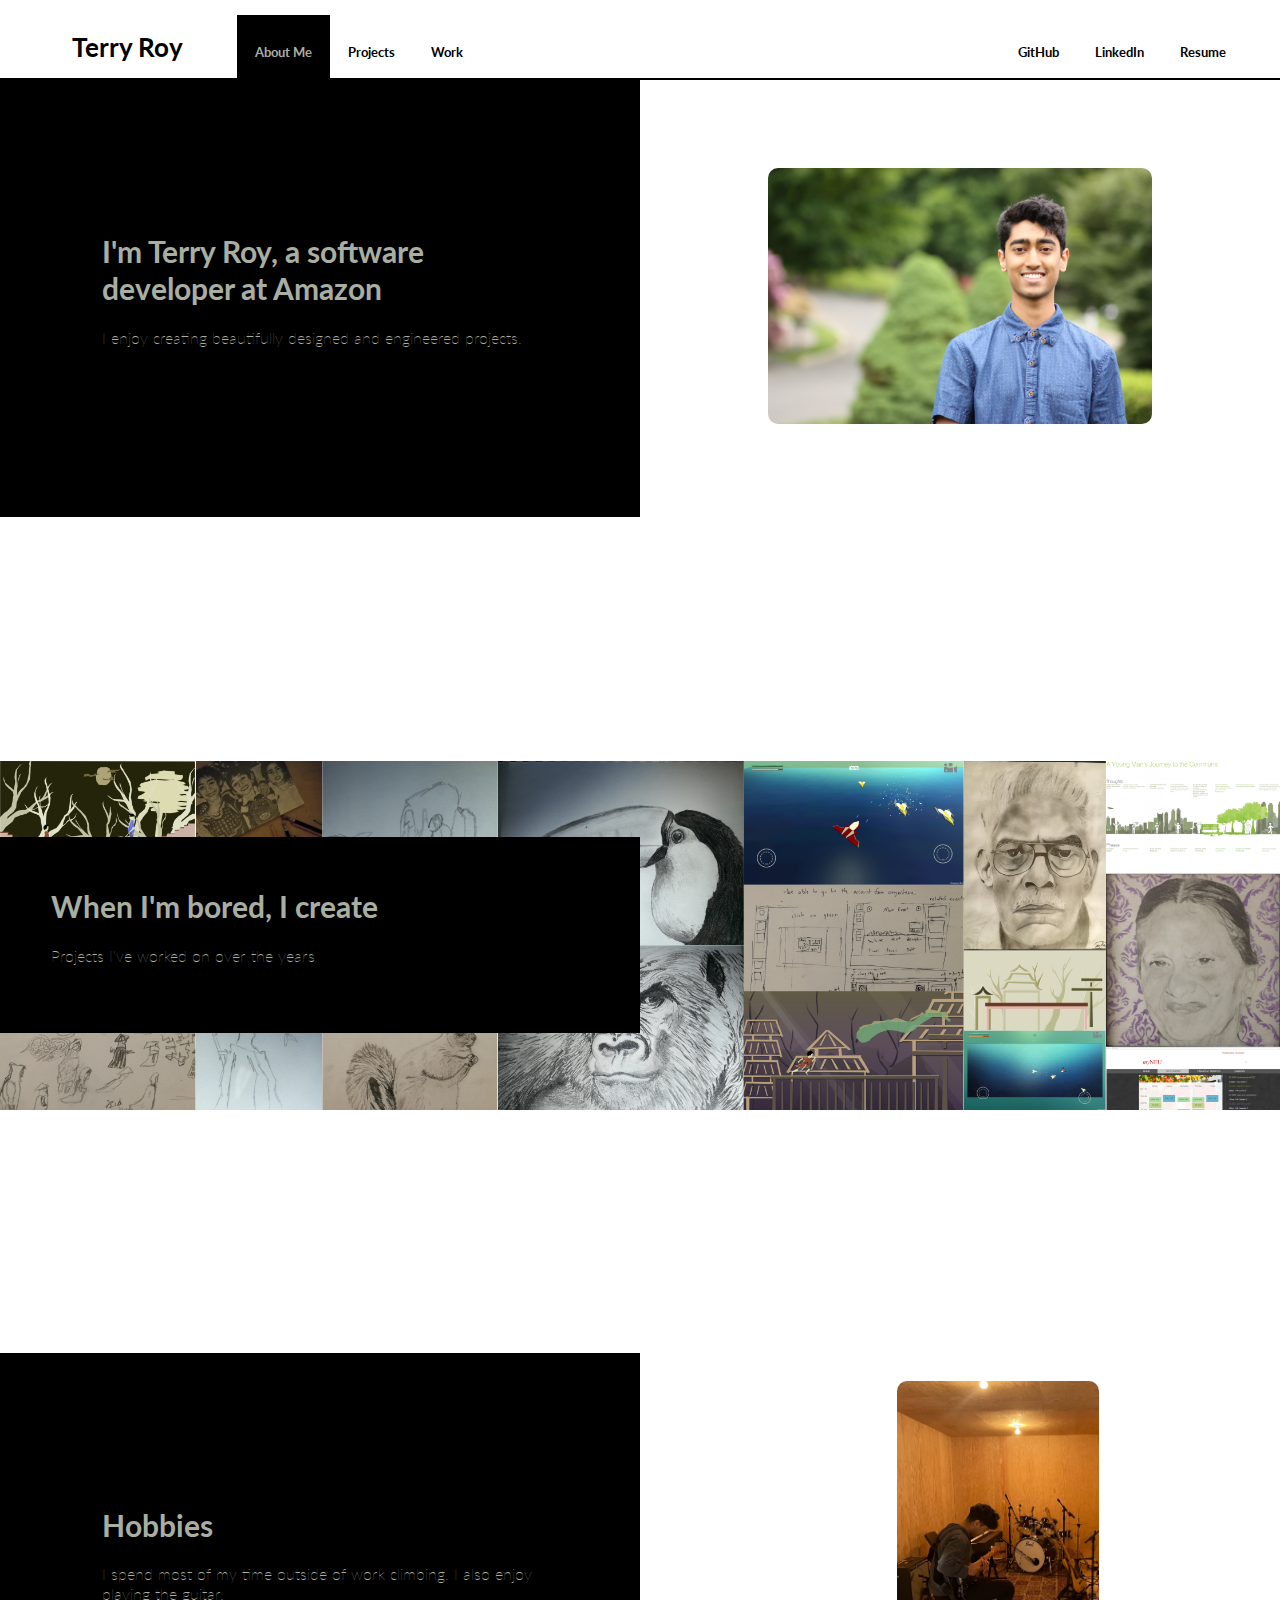
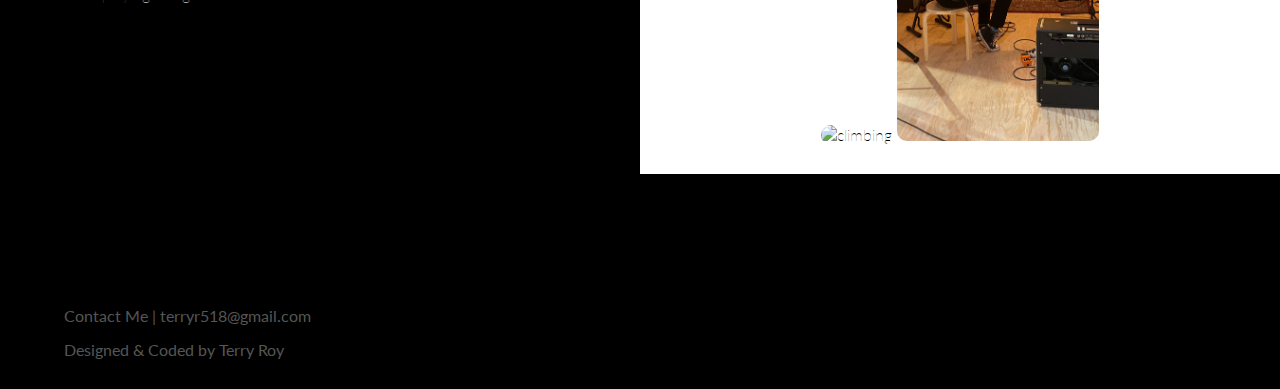
==== commit 7c5177f9: "update wording" ====
--- a/index.html
+++ b/index.html
@@ -66,7 +66,7 @@
 		<div class = "section">
 			<section class = "left black">
 				<h1>I'm Terry Roy, a software developer at Amazon</h1>
-				<p> I enjoy creating beautifully designed and engineered projects. I hope to keep this up throughout my career.</p>
+				<p> I enjoy creating beautifully designed and engineered projects.</p>
 			</section>
 			<div class = "right img-container"> 
 				<img src = "images/terry.png" class = "img" alt = "terry face"/>
